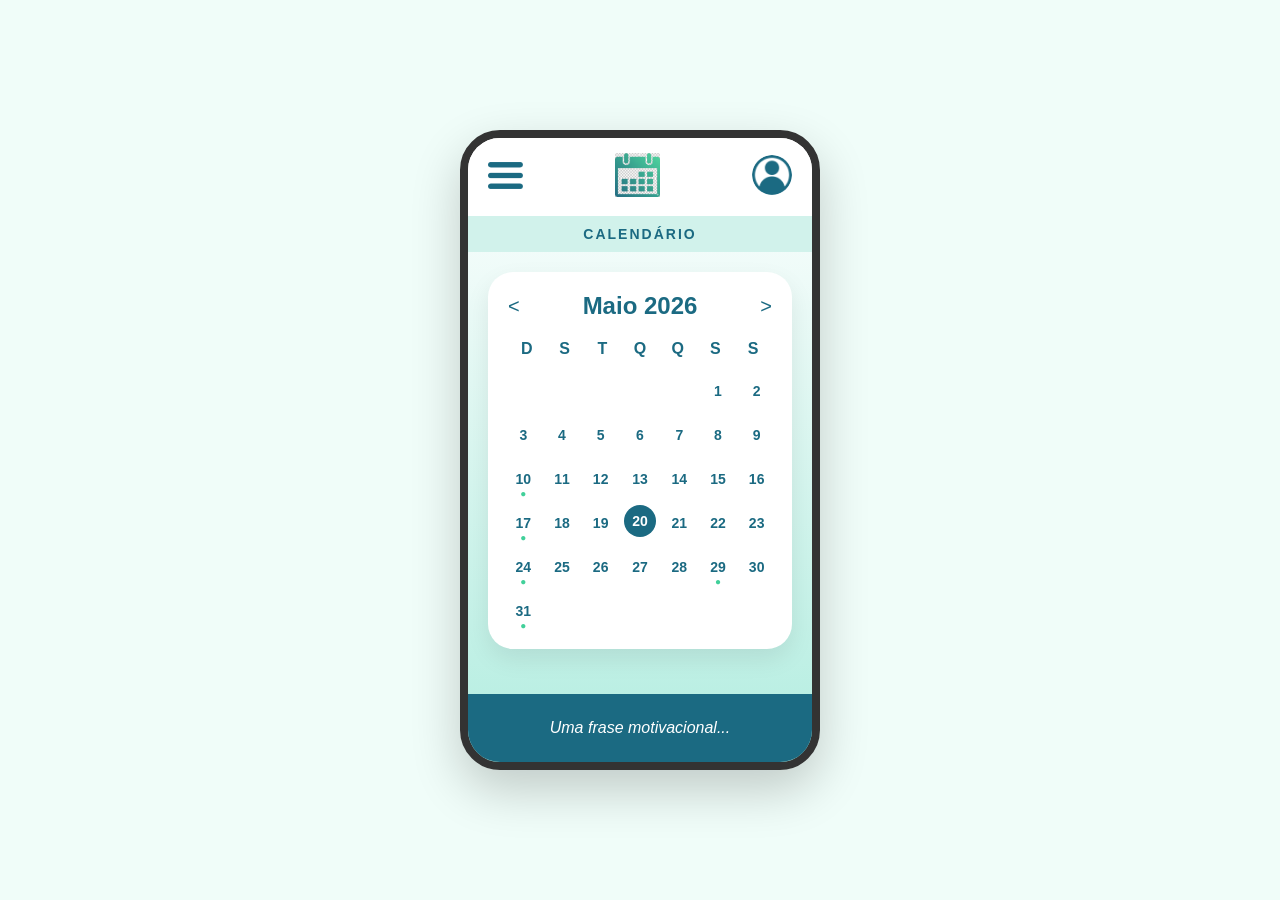
==== src/public/modulos/login/calendario/index.html @ 3acf7f74 "funcionalidade calendario" ====
<!DOCTYPE html>
<html lang="pt-br">
<head>
    <meta charset="UTF-8">
    <meta name="viewport" content="width=device-width, initial-scale=1.0">
    <title>Calendário StudyHub</title>
    <link rel="stylesheet" href="style.css">
</head>
<body>
    <div class="mobile-container">
        <header>
            <div class="top-bar">
                <div class="menu-icon">
                    <img src="menu.png" alt="Menu">
                </div>
                <div class="calendar-logo">
                    <img src="calendario.png" alt="Calendário">
                </div>
                <div class="user-icon">
                    <img src="Perfil.png" alt="Perfil">
                </div>
            </div>
            <div class="title-bar">CALENDÁRIO</div>
        </header>

        <main>
            <div class="calendar-card">
                <div class="calendar-header">
                    <button id="prevMonth">&lt;</button>
                    <h2 id="monthDisplay">Maio 2026</h2>
                    <button id="nextMonth">&gt;</button>
                </div>
                
                <div class="weekdays">
                    <div>D</div><div>S</div><div>T</div><div>Q</div><div>Q</div><div>S</div><div>S</div>
                </div>
                
                <div class="days-grid" id="daysGrid">
                    </div>
            </div>
        </main>

        <footer>
            <div class="footer-content">
                
                <p>Uma frase motivacional...</p>
            </div>
        </footer>
    </div>

    <script src="script.js"></script>
</body>
</html>
---- src/public/modulos/login/calendario/style.css ----
/* Configurações Gerais */
* {
    margin: 0;
    padding: 0;
    box-sizing: border-box;
    font-family: 'Segoe UI', Tahoma, Geneva, Verdana, sans-serif;
}

body {
    background-color: #f0fdf9;
    display: flex;
    justify-content: center;
    align-items: center;
    min-height: 100vh;
}

/* Container do Celular */
.mobile-container {
    width: 360px;
    height: 640px;
    background: linear-gradient(180deg, #ffffff 0%, #b3ede0 100%);
    border: 8px solid #333;
    border-radius: 40px;
    position: relative;
    overflow: hidden;
    display: flex;
    flex-direction: column;
    box-shadow: 0 20px 50px rgba(0,0,0,0.2);
}

/* Header (Barra de cima) */
header {
    background-color: white;
}

.top-bar {
    display: flex;
    justify-content: space-between;
    padding: 15px 20px;
    align-items: center;
}

.menu-icon img {
    width: 35px;
    height: auto;
}

.calendar-logo img {
    width: 45px;
    height: auto;
}

.user-icon img {
    width: 40px;
    height: 40px;
    border-radius: 50%;
}

.title-bar {
    background-color: #D1F2EB;
    color: #1B6A82;
    text-align: center;
    padding: 10px;
    font-weight: bold;
    letter-spacing: 2px;
    font-size: 14px;
}

/* Calendário */
main {
    flex: 1;
    padding: 20px;
}

.calendar-card {
    background: white;
    width: 100%;
    border-radius: 25px;
    box-shadow: 0 10px 25px rgba(0,0,0,0.08);
    padding: 20px;
}

.calendar-header {
    display: flex;
    justify-content: space-between;
    align-items: center;
    color: #1B6A82;
    margin-bottom: 20px;
}

.calendar-header button {
    background: none;
    border: none;
    font-size: 20px;
    color: #1B6A82;
    cursor: pointer;
}

.weekdays {
    display: grid;
    grid-template-columns: repeat(7, 1fr);
    text-align: center;
    font-weight: bold;
    color: #1B6A82;
    margin-bottom: 15px;
}

.days-grid {
    display: grid;
    grid-template-columns: repeat(7, 1fr);
    gap: 8px;
    text-align: center;
}

/* Estilo dos Dias e Bolinhas */
.day {
    padding: 10px 0;
    color: #1B6A82;
    font-weight: 600;
    position: relative;
    font-size: 14px;
}

.day.has-event::after {
    content: '●';
    color: #41D09A; /* Verde que você mandou */
    font-size: 10px;
    position: absolute;
    bottom: -2px;
    left: 50%;
    transform: translateX(-50%);
}

.day.selected {
    background-color: #1B6A82; /* Azul que você mandou */
    color: white;
    border-radius: 50%;
    width: 32px;
    height: 32px;
    margin: 0 auto;
    display: flex;
    align-items: center;
    justify-content: center;
}

/* Rodapé Azul */
footer {
    background-color: #1B6A82; /* Azul que você mandou */
    color: white;
    padding: 25px 20px;
    text-align: center;
}

footer p {
    font-size: 16px;
    font-style: italic;
}
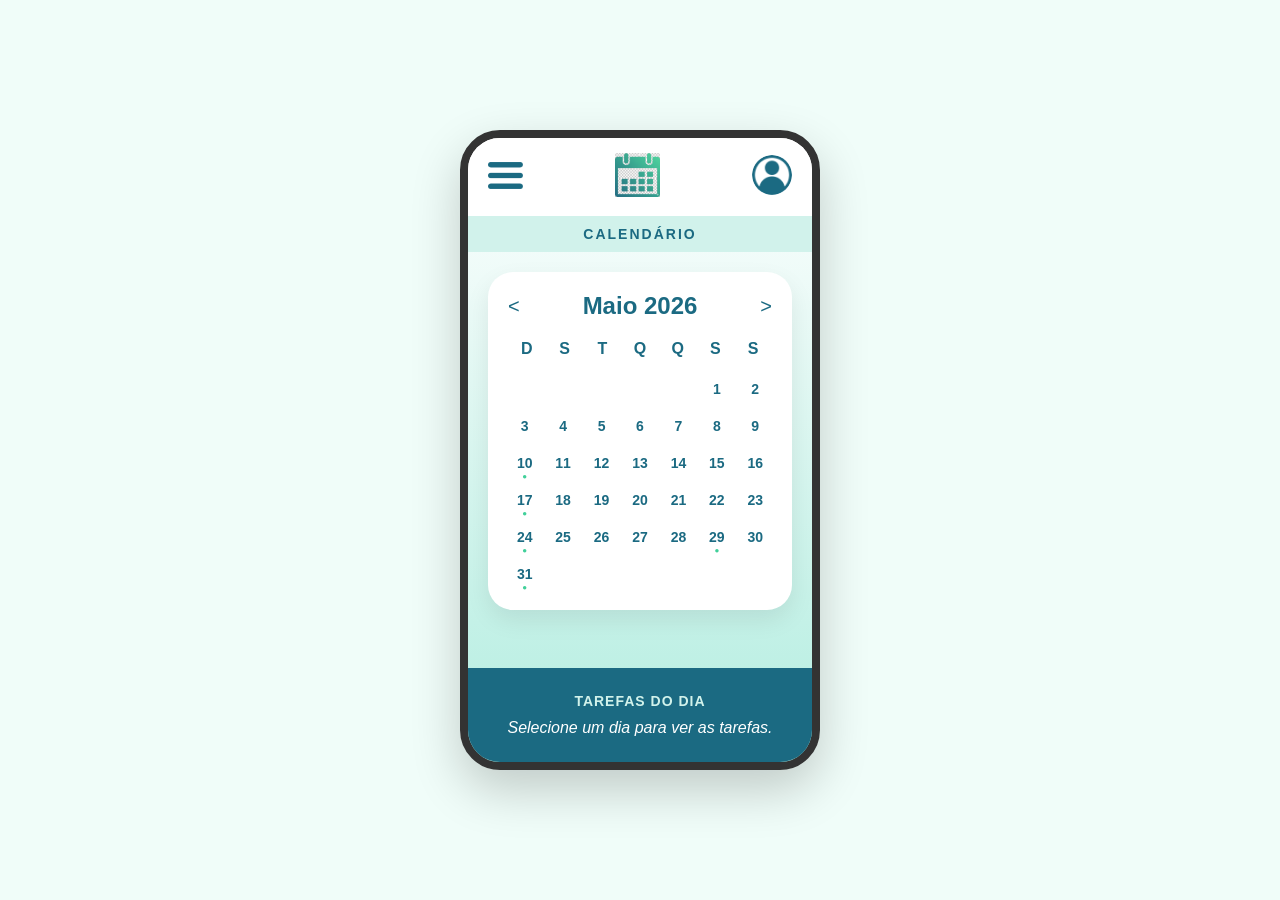
==== commit 304854d9: "calendario" ====
--- a/src/public/modulos/login/calendario/index.html
+++ b/src/public/modulos/login/calendario/index.html
@@ -3,7 +3,7 @@
 <head>
     <meta charset="UTF-8">
     <meta name="viewport" content="width=device-width, initial-scale=1.0">
-    <title>Calendário StudyHub</title>
+    <title>Calendário FlowTime</title>
     <link rel="stylesheet" href="style.css">
 </head>
 <body>
@@ -41,11 +41,14 @@
         </main>
 
         <footer>
-            <div class="footer-content">
-                
-                <p>Uma frase motivacional...</p>
-            </div>
-        </footer>
+    <div class="footer-content">
+       
+        <h3 id="agendaTitle" style="font-size: 14px; letter-spacing: 1px; margin-bottom: 10px; color: #D1F2EB;">TAREFAS DO DIA</h3>
+        <div id="taskList">
+            <p>Selecione um dia para ver as tarefas.</p>
+        </div>
+    </div>
+</footer>
     </div>
 
     <script src="script.js"></script>
--- a/src/public/modulos/login/calendario/style.css
+++ b/src/public/modulos/login/calendario/style.css
@@ -1,5 +1,5 @@
-/* Configurações Gerais */
-* {
+
+*{
     margin: 0;
     padding: 0;
     box-sizing: border-box;
@@ -14,7 +14,7 @@
     min-height: 100vh;
 }
 
-/* Container do Celular */
+
 .mobile-container {
     width: 360px;
     height: 640px;
@@ -28,7 +28,7 @@
     box-shadow: 0 20px 50px rgba(0,0,0,0.2);
 }
 
-/* Header (Barra de cima) */
+
 header {
     background-color: white;
 }
@@ -66,7 +66,7 @@
     font-size: 14px;
 }
 
-/* Calendário */
+
 main {
     flex: 1;
     padding: 20px;
@@ -105,47 +105,60 @@
     margin-bottom: 15px;
 }
 
+
 .days-grid {
     display: grid;
-    grid-template-columns: repeat(7, 1fr);
-    gap: 8px;
+    grid-template-columns: repeat(7, 1fr); /* Mantém estritamente 7 colunas */
+    gap: 5px;                              /* Diminuído um pouco para caber no container */
     text-align: center;
+    justify-items: center;                 /* Centraliza horizontalmente cada dia na sua coluna */
+    align-items: center;                   /* Centraliza verticalmente */
 }
 
-/* Estilo dos Dias e Bolinhas */
+
 .day {
-    padding: 10px 0;
     color: #1B6A82;
     font-weight: 600;
     position: relative;
     font-size: 14px;
+    cursor: pointer;
+    
+
+    display: flex;
+    align-items: center;
+    justify-content: center;
+    
+  
+    width: 32px; 
+    height: 32px;
+    border-radius: 50%;
+    transition: background 0.2s;
 }
+
+
+.day:hover {
+    background-color: rgba(27, 106, 130, 0.1);
+}
+
 
 .day.has-event::after {
     content: '●';
-    color: #41D09A; /* Verde que você mandou */
-    font-size: 10px;
+    color: #41D09A; 
+    font-size: 8px; /* Reduzido levemente para não empurrar o layout */
     position: absolute;
     bottom: -2px;
     left: 50%;
     transform: translateX(-50%);
 }
 
+
 .day.selected {
-    background-color: #1B6A82; /* Azul que você mandou */
-    color: white;
-    border-radius: 50%;
-    width: 32px;
-    height: 32px;
-    margin: 0 auto;
-    display: flex;
-    align-items: center;
-    justify-content: center;
+    background-color: #1B6A82 !important; 
+    color: white !important;
 }
 
-/* Rodapé Azul */
 footer {
-    background-color: #1B6A82; /* Azul que você mandou */
+    background-color: #1B6A82; 
     color: white;
     padding: 25px 20px;
     text-align: center;
